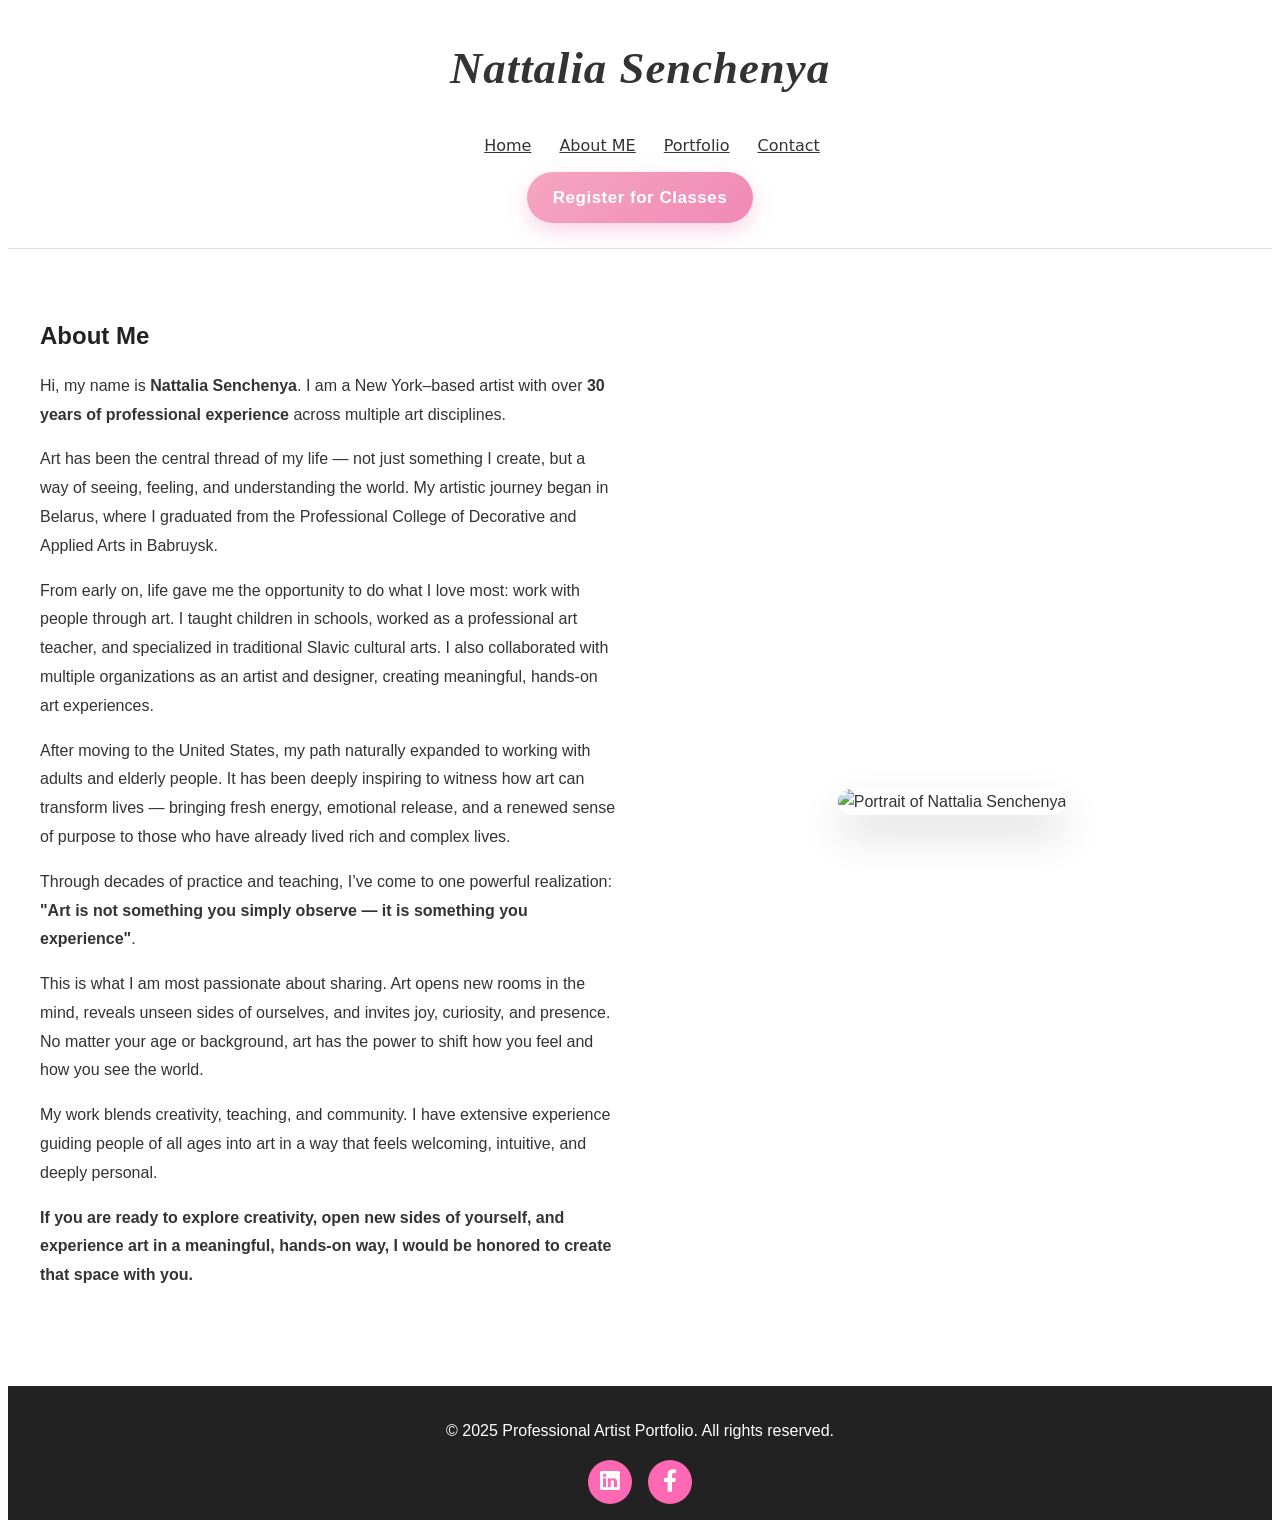
==== about.html @ 3b4bccc4 "Add files via upload" ====
<!DOCTYPE html>
<html lang="en">
<head>
  <meta charset="UTF-8" />
  <link rel="stylesheet" href="style.css">
  <link rel="stylesheet" href="https://cdnjs.cloudflare.com/ajax/libs/font-awesome/5.14.0/css/all.min.css" />
  <meta name="viewport" content="width=device-width, initial-scale=1.0" />
  <title>About | Nattalia Senchenya</title>
  <meta name="description" content="Learn more about Nattalia Senchenya, an independent artist with over 30 years of experience creating hands-on, expressive, and community-focused art experiences." />
</head>

<body>

  <!-- HEADER / NAVIGATION -->
 <header>
  <nav class="main-nav">

    <!-- Artist Name -->
    <div class="artist-name">Nattalia Senchenya</div>

    <!-- Navigation Links -->
    <ul class="nav-links">
      <li><a href="index.html">Home</a></li>
      <li><a href="about.html" aria-current="page">About ME</a></li>
      <li><a href="portfolio.html">Portfolio</a></li>
      <li><a href="contact.html">Contact</a></li>
    </ul>

   <a href="services.html" class="register-btn">Register for Classes</a>

  </nav>
</header>

  <!-- MAIN CONTENT -->
  <main>

    <section class="about-section">
  <div class="about-text">
   <h1>About Me</h1>

<p>
  Hi, my name is <strong>Nattalia Senchenya</strong>. I am a New York–based artist
  with over <strong>30 years of professional experience</strong> across multiple
  art disciplines.
</p>

<p>
  Art has been the central thread of my life — not just something I create, but
  a way of seeing, feeling, and understanding the world. My artistic journey
  began in Belarus, where I graduated from the Professional College of
  Decorative and Applied Arts in Babruysk.
</p>

<p>
  From early on, life gave me the opportunity to do what I love most: work with
  people through art. I taught children in schools, worked as a professional art
  teacher, and specialized in traditional Slavic cultural arts. I also collaborated
  with multiple organizations as an artist and designer, creating meaningful,
  hands-on art experiences.
</p>

<p>
  After moving to the United States, my path naturally expanded to working with
  adults and elderly people. It has been deeply inspiring to witness how art can
  transform lives — bringing fresh energy, emotional release, and a renewed sense
  of purpose to those who have already lived rich and complex lives.
</p>

<p>
  Through decades of practice and teaching, I’ve come to one powerful realization:
  <strong>"Art is not something you simply observe — it is something you experience"</strong>.
</p>

<p>
  This is what I am most passionate about sharing. Art opens new rooms in the mind,
  reveals unseen sides of ourselves, and invites joy, curiosity, and presence.
  No matter your age or background, art has the power to shift how you feel and
  how you see the world.
</p>

<p>
  My work blends creativity, teaching, and community. I have extensive experience
  guiding people of all ages into art in a way that feels welcoming, intuitive,
  and deeply personal.
</p>

<p>
  <strong>
    If you are ready to explore creativity, open new sides of yourself, and
    experience art in a meaningful, hands-on way, I would be honored to create
    that space with you.
  </strong>
</p>

  </div>

  <div class="about-image">
    <img
      src="/home/yauhenih/Documents/iCloud Photos/IMG_0111.JPEG"
      alt="Portrait of Nattalia Senchenya"
    />
  </div>
</section>
  </main>

  <!-- FOOTER -->
  <footer>
         <p>&copy; 2025 Professional Artist Portfolio. All rights reserved.</p>
        <div class="social-links">
            <a href="https://www.linkedin.com/in/YOUR_LINKEDIN" target="_blank"><i class="fab fa-linkedin"></i></a>
            
            <a href="https://www.facebook.com/YOUR_FACEBOOK" target="_blank"><i class="fab fa-facebook-f"></i></a>
        </div>
    </footer>

</body>
</html>
---- style.css ----
* Reset and base styles */
* { box-sizing: border-box; margin: 0; padding: 0; }
body { font-family: 'Helvetica Neue', Arial, sans-serif; line-height: 1.6; background-color: #fff; color: #333; }

/* Vibrant Accent Colors */
.accent-1 { background-color: #fffae6; } /* Soft yellow */
.accent-2 { background-color: #e6f7ff; } /* Soft blue */
.accent-3 { background-color: #ffe6f0; } /* Soft pink */

/* Sections */
main section { padding: 3rem 1rem; max-width: 1000px; margin: auto; border-radius: 12px; margin-bottom: 2rem; transition: transform 0.3s, box-shadow 0.3s; }
main section:hover { transform: translateY(-5px); box-shadow: 0 10px 20px rgba(252, 1, 185, 0.15); }
main h1, main h2, main h3 { margin-bottom: 1rem; color: #222; font-weight: 700; }
main p { margin-bottom: 1rem; line-height: 1.8; }
ul { margin-left: 1.5rem; margin-bottom: 1rem; }


/* Slideshow */
.slideshow-container { position: relative; max-width: 100%; margin: 1rem 0; overflow: hidden; border-radius: 10px; box-shadow: 0 5px 15px rgba(234, 112, 155, 0.2); }
.slide { display: none; width: 100%; transition: opacity 0.5s ease-in-out; }
.slide img { width: 100%; height: auto; display: block; border-radius: 10px; }

/* Navigation buttons */
.prev, .next { cursor: pointer; position: absolute; top: 50%; width: auto; margin-top: -25px; padding: 10px; color: #fff; font-weight: bold; font-size: 20px; border-radius: 50%; background-color: rgba(0,0,0,0.5); user-select: none; transition: 0.3s; }
.prev:hover, .next:hover { background-color: rgba(0,0,0,0.8); }
.prev { left: 10px; } .next { right: 10px; }

/* Footer */
footer { text-align: center; padding: 1rem; background-color: #222; color: #fff; margin-top: 2rem; }

/* Responsive */
@media (max-width: 768px) {
  header nav { flex-direction: column; gap: 1rem; }
  .resume-btn { margin-top: 0.5rem; }
  main section { padding: 2rem 1rem; }
}


/* Social Media Labels at bottom */
/* Social links container – stays in layout (no floating) */
.social-links {
  display: flex;
  justify-content: center;
  align-items: center;
  gap: 1rem;
  margin-top: 1rem;
}

/* Individual logo buttons */
.social-links a {
  background-color: #ff69b4; /* vibrant pink */
  color: white;
  width: 44px;
  height: 44px;
  border-radius: 50%;
  display: flex;
  align-items: center;
  justify-content: center;
  text-decoration: none;
  font-size: 1.4rem;
  transition: transform 0.3s ease, box-shadow 0.3s ease;
}

/* Hover effect */
.social-links a:hover {
  transform: translateY(-3px);
  box-shadow: 0 5px 12px rgba(255, 105, 180, 0.4);
}



.section-title {
  text-align: center;
  font-family: system-ui, sans-serif;
}

/* NAV CONTAINER */
.main-nav {
    display: flex;
    flex-direction: column;
    align-items: center;
    padding: 25px 20px;
    background-color: #fff;
    border-bottom: 1px solid #e0e0e0;
}

/* ARTIST NAME */
.artist-name {
    font-family: 'Playfair Display', 'Georgia', serif;
    font-size: 2.8rem;
    font-weight: 700;
    font-style: italic;
    letter-spacing: 1px;
    margin-bottom: 12px;
    text-align: center;
}

/* NAV LINKS */
.nav-links {
    list-style: none;
    display: flex;
    gap: 28px;
    margin-bottom: 14px;
    padding: 0;
}

.nav-links li a {
    font-family: system-ui, sans-serif;
    font-size: 1rem;
    font-weight: 500;
    color: #333;
    position: relative;
}

/* SUBTLE ARTISTIC HOVER */
.nav-links li a::after {
    content: "";
    position: absolute;
    width: 0;
    height: 1px;
    background: #000;
    left: 0;
    bottom: -4px;
    transition: width 0.3s ease;
}

.nav-links li a:hover::after {
    width: 100%;
}



/* MOBILE FRIENDLY */
@media (max-width: 768px) {
    .artist-name {
        font-size: 2.2rem;
    }

    .nav-links {
        flex-wrap: wrap;
        justify-content: center;
        gap: 16px;
    }
}

.resume-btn {
    align-items: center;
    justify-content: center;
    background: linear-gradient(135deg, #e88bdc, #f985d0);
    color: #ffffff;
    font-family: "Poppins", "Montserrat", sans-serif;
    font-size: 17px;
    font-weight: 600;
    letter-spacing: 0.5px;

    padding: 12px 26px;
    border-radius: 999px; /* oval shape */
    text-decoration: none;

    display: inline-flex;
    align-items: center;
    justify-content: center;

    box-shadow: 0 8px 20px rgba(240, 138, 180, 0.35);
    transition: all 0.3s ease;
}

/* Hover effect */
.resume-btn:hover {
    background: linear-gradient(135deg, #2f20d3, #e96629);
    transform: translateY(-2px);
    box-shadow: 0 12px 26px rgba(240, 138, 180, 0.45);
}

/* Active (click) */
.resume-btn:active {
    transform: translateY(0);
    box-shadow: 0 6px 14px rgba(240, 138, 180, 0.35);
}


.register-btn {
    background: linear-gradient(135deg, #f6a6c1, #f08ab4);
    color: #ffffff;
    font-family: "Poppins", "Montserrat", sans-serif;
    font-size: 17px;
    font-weight: 600;
    letter-spacing: 0.5px;

    padding: 12px 26px;
    border-radius: 999px; /* oval shape */
    text-decoration: none;

    display: inline-flex;
    align-items: center;
    justify-content: center;

    box-shadow: 0 8px 20px rgba(240, 138, 180, 0.35);
    transition: all 0.3s ease;
}

/* Hover effect */
.register-btn:hover {
    background: linear-gradient(135deg, #f08ab4, #ea6ea4);
    transform: translateY(-2px);
    box-shadow: 0 12px 26px rgba(240, 138, 180, 0.45);
}

/* Active (click) */
.register-btn:active {
    transform: translateY(0);
    box-shadow: 0 6px 14px rgba(240, 138, 180, 0.35);
}


.about-section {
  display: flex;
  align-items: center;
  gap: 3rem;
  max-width: 1200px;
  margin: 0 auto;
  padding: 3rem 2rem;
}

.about-text {
  flex: 1;
}

.about-image {
  flex: 1;
  display: flex;
  justify-content: center;
}

.about-image img {
  max-width: 100%;
  height: auto;
  border-radius: 20px;
  box-shadow: 0 20px 40px rgba(0, 0, 0, 0.15);
}


/* Image Gallery */
.gallery {
  display: grid;
  grid-template-columns: repeat(auto-fit, minmax(220px, 1fr));
  gap: 1rem;
  margin: 2rem 0;
}

/* Gallery images */
.gallery img {
  width: 100%;
  height: 250px;
  object-fit: cover;
  border-radius: 12px;
  transition: transform 0.3s ease, box-shadow 0.3s ease;
  cursor: pointer;
}

/* Hover effect */
.gallery img:hover {
  transform: scale(1.03);
  box-shadow: 0 8px 20px rgba(0, 0, 0, 0.2);
}

/* Fullscreen overlay */
.image-overlay {
  position: fixed;
  top: 0;
  left: 0;
  width: 100vw;
  height: 100vh;
  background: rgba(0, 0, 0, 0.9);
  display: flex;
  justify-content: center;
  align-items: center;
  z-index: 9999;
  cursor: zoom-out;
}

/* Fullscreen image */
.image-overlay img {
  max-width: 95%;
  max-height: 95%;
  object-fit: contain;
}

.image-overlay img {
  animation: zoomIn 0.3s ease;
}

@keyframes zoomIn {
  from {
    transform: scale(0.8);
    opacity: 0;
  }
  to {
    transform: scale(1);
    opacity: 1;
  }
}
/* Close button */
.image-close {
  position: absolute;
  top: 20px;
  right: 25px;
  font-size: 32px;
  color: white;
  cursor: pointer;
  font-weight: bold;
  user-select: none;
}

.image-close:hover {
  opacity: 0.7;
}



.section-p{
  font-family: "Playfair Display", serif;
  font-size: 1.15rem;
  line-height: 1.8;
  color: #2a2a2a;
  text-align: center;

  text-shadow: 0.6px 0.6px 1px rgba(0, 0, 0, 0.12);
} 

.section_paragraph {
  max-width: 820px;
  margin: 60px auto;
  padding: 10px 20px;

  font-family: "Playfair Display", serif;
  font-size: 1.15rem;
  line-height: 1.8;

  color: #2a2a2a;
  text-align: center;

  text-shadow: 0.6px 0.6px 1px rgba(0, 0, 0, 0.12);
}

.art-list {
  list-style: none;
  padding: 0;
  margin: 40px auto;
  max-width: 700px;

  font-family: "Playfair Display", "Georgia", serif;
  font-size: 1.1rem;
  line-height: 1.8;
  color: #2c2b2c;
}

.art-list li {
  position: relative;
  padding-left: 28px;
  margin-bottom: 18px;

  text-shadow: 0.6px 0.6px 1px rgba(242, 134, 195, 0.12);
}

/* Elegant dot */
.art-list li::before {
  content: "•";
  position: absolute;
  left: 0;
  top: 0.1em;

  font-size: 1.6rem;
  line-height: 1;
  color: #f088c8; /* soft artistic gold */
  
}
fieldset {
  border: 2px solid #ff69b4; /* pink border */
  border-radius: 12px;       /* rounded corners */
  padding: 20px;             /* space inside the box */
  max-width: 500px;          /* limit width */
  margin: 20px auto;         /* center horizontally with top/bottom margin */
  background-color: #fff0f5; /* soft background color */
  box-shadow: 0 4px 10px rgba(0,0,0,0.1); /* subtle shadow */
  font-family: 'Arial', sans-serif; /* modern readable font */
}

legend {
  font-size: 1.5em;
  font-weight: bold;
  color: #ff1493; /* dark pink */
  padding: 0 10px;
}
textarea {
  width: 80%;       /* full width of container */
  height: 200px;     /* taller box */
  padding: 10px;     /* nice spacing inside */
  font-size: 16px;   /* readable text */
  border-radius: 8px;
  border: 1px solid #ccc;
  resize: vertical;  /* allow user to resize vertically only */
}
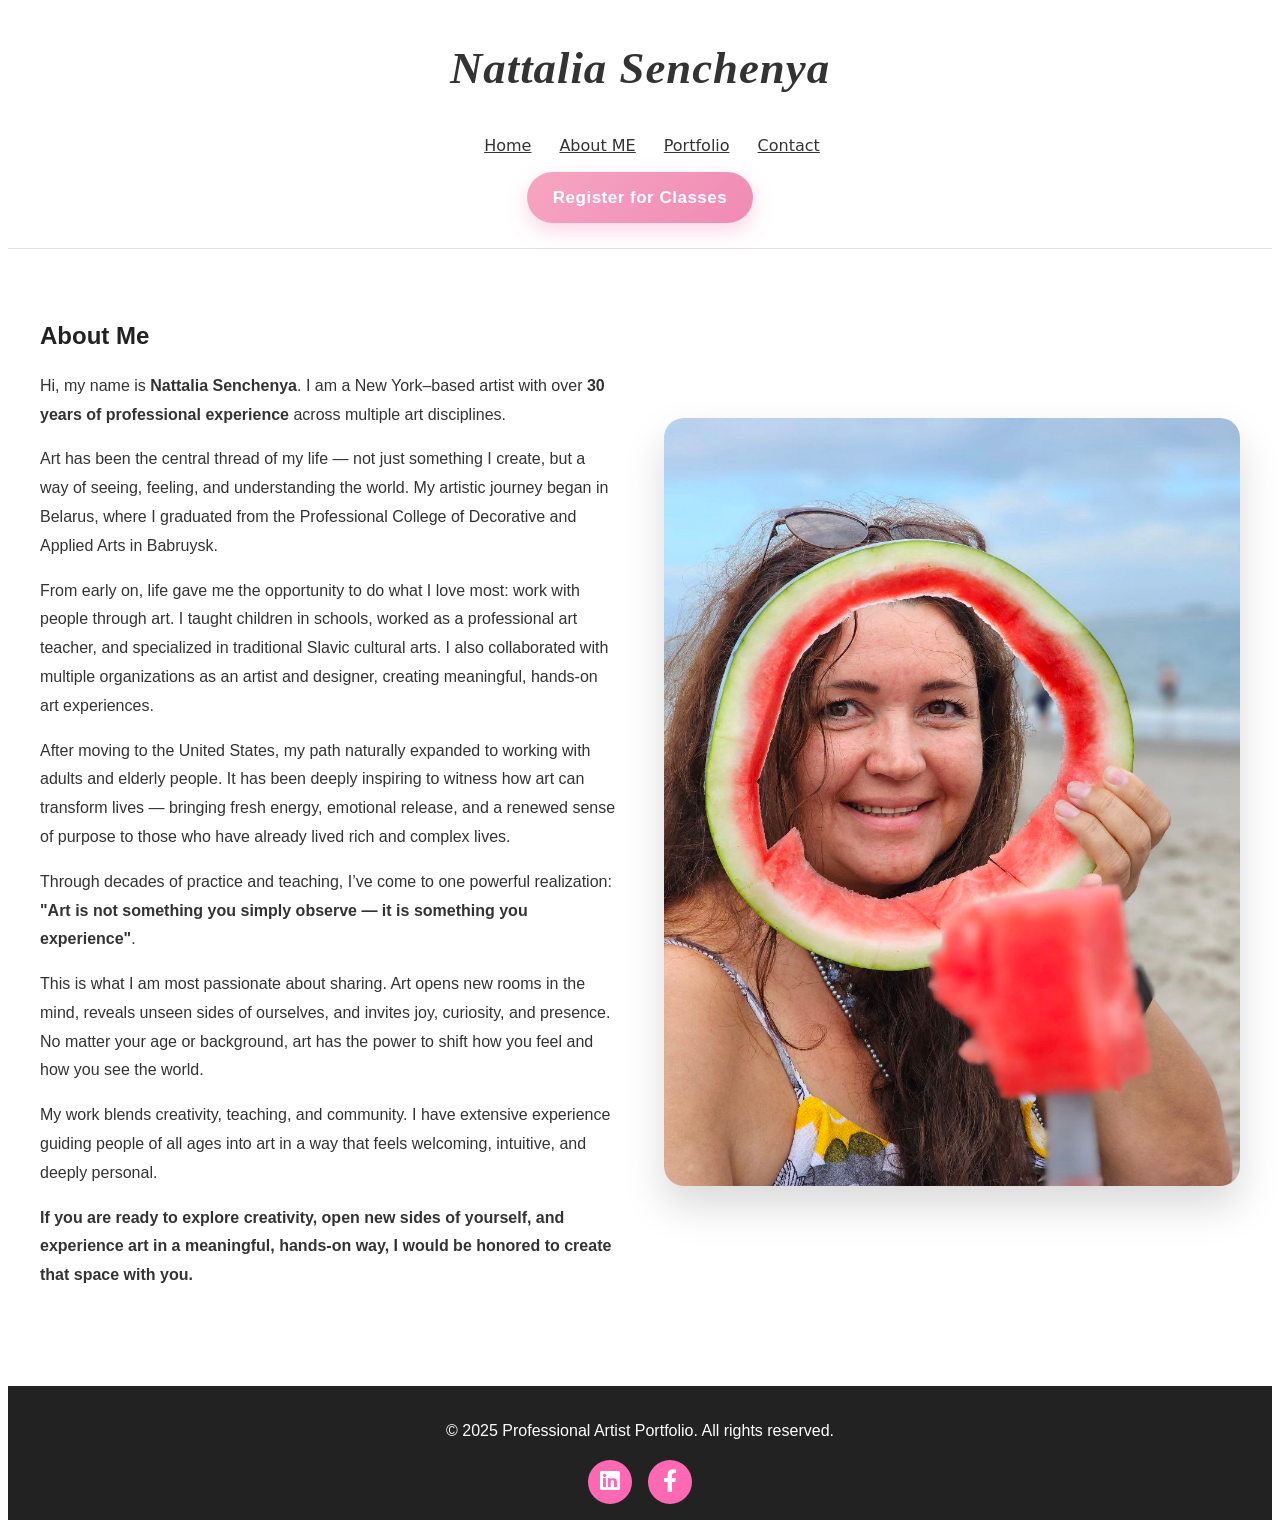
==== commit 98cb449f: "Update image source path in about.html" ====
--- a/about.html
+++ b/about.html
@@ -96,7 +96,7 @@
 
   <div class="about-image">
     <img
-      src="/home/yauhenih/Documents/iCloud Photos/IMG_0111.JPEG"
+      src="IMG_0111.JPEG"
       alt="Portrait of Nattalia Senchenya"
     />
   </div>
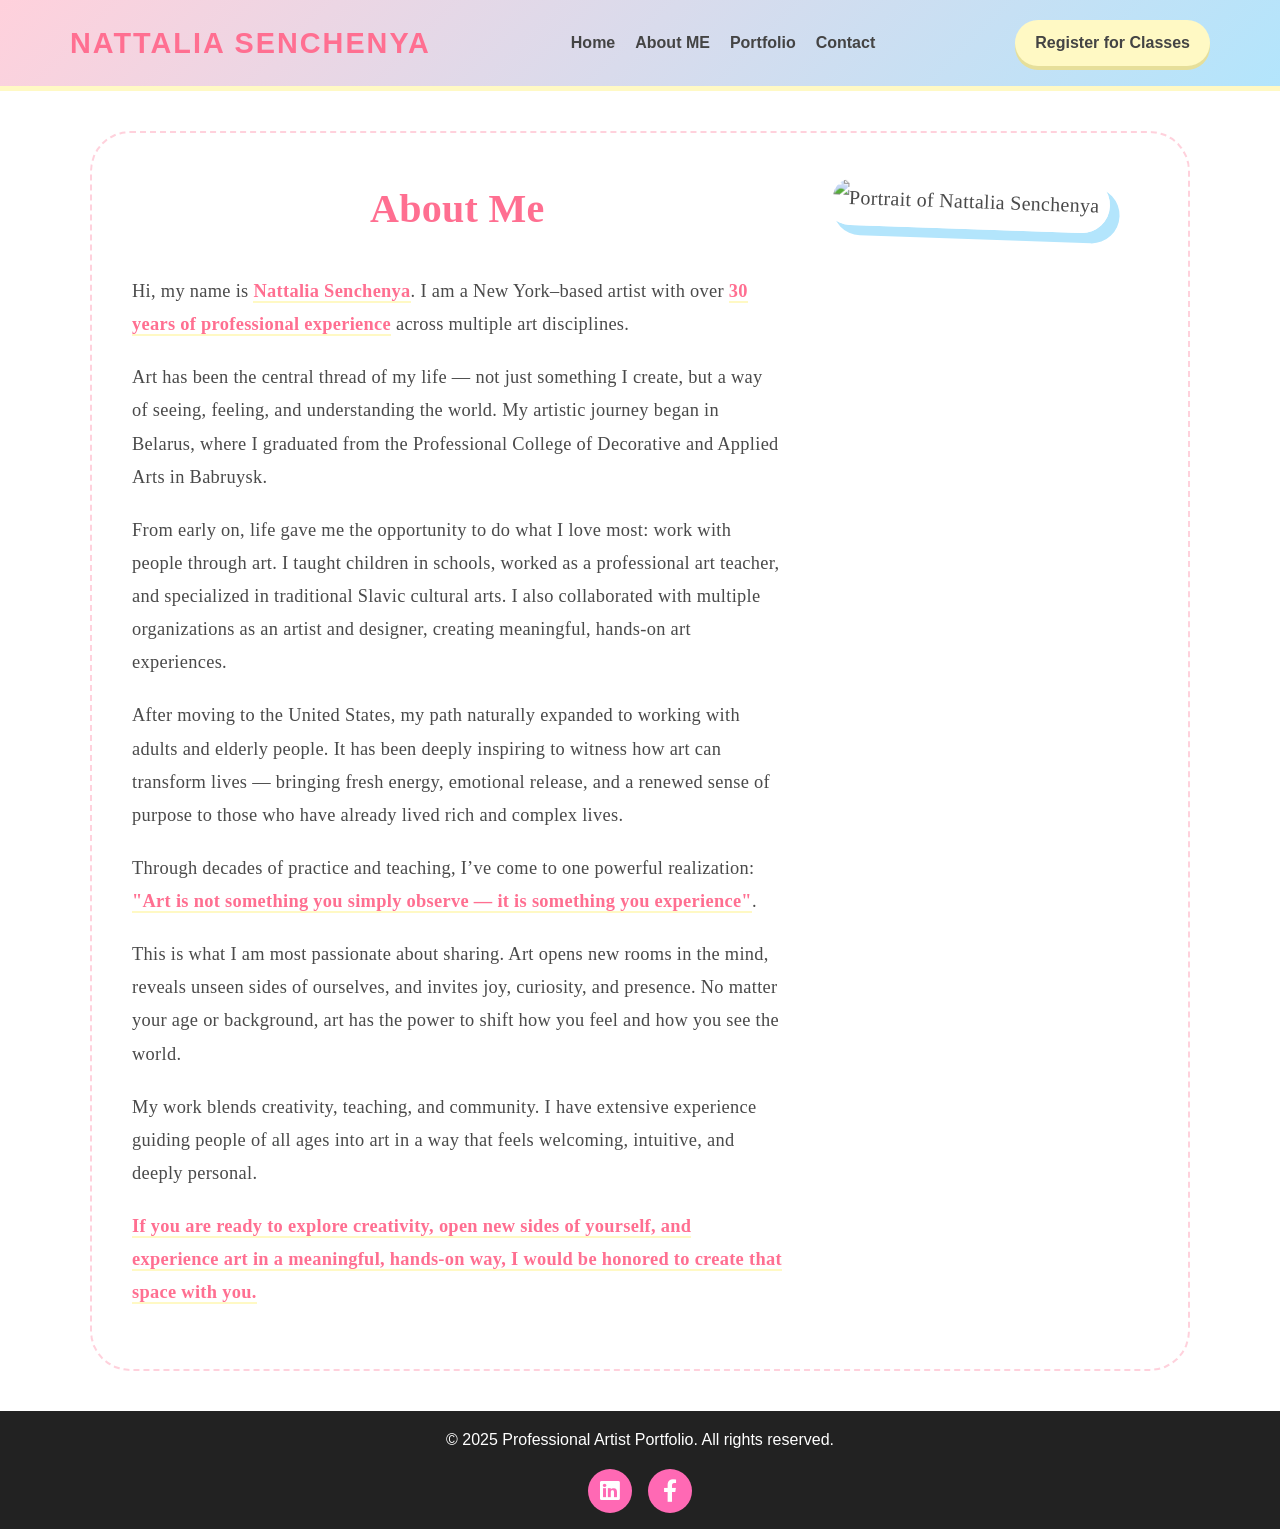
==== commit 0cc87a69: "Refactor About Me section in about.html" ====
--- a/about.html
+++ b/about.html
@@ -34,73 +34,77 @@
   <!-- MAIN CONTENT -->
   <main>
 
-    <section class="about-section">
-  <div class="about-text">
-   <h1>About Me</h1>
+<div class="section_paragraph about-container">
+    <div class="about-text">
+   <h1 class="section-title">About Me</h1>
 
-<p>
+ <p>
   Hi, my name is <strong>Nattalia Senchenya</strong>. I am a New York–based artist
   with over <strong>30 years of professional experience</strong> across multiple
   art disciplines.
-</p>
+ </p>
 
-<p>
+ <p>
   Art has been the central thread of my life — not just something I create, but
   a way of seeing, feeling, and understanding the world. My artistic journey
   began in Belarus, where I graduated from the Professional College of
   Decorative and Applied Arts in Babruysk.
-</p>
+ </p>
 
-<p>
+ <p>
   From early on, life gave me the opportunity to do what I love most: work with
   people through art. I taught children in schools, worked as a professional art
   teacher, and specialized in traditional Slavic cultural arts. I also collaborated
   with multiple organizations as an artist and designer, creating meaningful,
   hands-on art experiences.
-</p>
+ </p>
 
-<p>
+ <p>
   After moving to the United States, my path naturally expanded to working with
   adults and elderly people. It has been deeply inspiring to witness how art can
   transform lives — bringing fresh energy, emotional release, and a renewed sense
   of purpose to those who have already lived rich and complex lives.
-</p>
+ </p>
 
-<p>
+ <p>
   Through decades of practice and teaching, I’ve come to one powerful realization:
   <strong>"Art is not something you simply observe — it is something you experience"</strong>.
-</p>
+ </p>
 
-<p>
+ <p>
   This is what I am most passionate about sharing. Art opens new rooms in the mind,
   reveals unseen sides of ourselves, and invites joy, curiosity, and presence.
   No matter your age or background, art has the power to shift how you feel and
   how you see the world.
-</p>
+ </p>
 
-<p>
+ <p>
   My work blends creativity, teaching, and community. I have extensive experience
   guiding people of all ages into art in a way that feels welcoming, intuitive,
   and deeply personal.
-</p>
+ </p>
 
-<p>
+ <p>
   <strong>
     If you are ready to explore creativity, open new sides of yourself, and
     experience art in a meaningful, hands-on way, I would be honored to create
     that space with you.
   </strong>
-</p>
+ </p>
 
+</div>
+
+   
+      <div class="about-image-wrapper">
+       <img
+      src="/home/yauhenih/Documents/iCloud Photos/IMG_0111.JPEG"
+      alt="Portrait of Nattalia Senchenya"
+        />
+      </div>
   </div>
+  
 
-  <div class="about-image">
-    <img
-      src="IMG_0111.JPEG"
-      alt="Portrait of Nattalia Senchenya"
-    />
-  </div>
-</section>
+
   </main>
 
   <!-- FOOTER -->
@@ -115,3 +119,4 @@
 
 </body>
 </html>
+
--- a/style.css
+++ b/style.css
@@ -1,41 +1,224 @@
-* Reset and base styles */
-* { box-sizing: border-box; margin: 0; padding: 0; }
-body { font-family: 'Helvetica Neue', Arial, sans-serif; line-height: 1.6; background-color: #fff; color: #333; }
-
-/* Vibrant Accent Colors */
-.accent-1 { background-color: #fffae6; } /* Soft yellow */
-.accent-2 { background-color: #e6f7ff; } /* Soft blue */
-.accent-3 { background-color: #ffe6f0; } /* Soft pink */
-
-/* Sections */
-main section { padding: 3rem 1rem; max-width: 1000px; margin: auto; border-radius: 12px; margin-bottom: 2rem; transition: transform 0.3s, box-shadow 0.3s; }
-main section:hover { transform: translateY(-5px); box-shadow: 0 10px 20px rgba(252, 1, 185, 0.15); }
-main h1, main h2, main h3 { margin-bottom: 1rem; color: #222; font-weight: 700; }
-main p { margin-bottom: 1rem; line-height: 1.8; }
-ul { margin-left: 1.5rem; margin-bottom: 1rem; }
-
-
-/* Slideshow */
-.slideshow-container { position: relative; max-width: 100%; margin: 1rem 0; overflow: hidden; border-radius: 10px; box-shadow: 0 5px 15px rgba(234, 112, 155, 0.2); }
-.slide { display: none; width: 100%; transition: opacity 0.5s ease-in-out; }
-.slide img { width: 100%; height: auto; display: block; border-radius: 10px; }
-
-/* Navigation buttons */
-.prev, .next { cursor: pointer; position: absolute; top: 50%; width: auto; margin-top: -25px; padding: 10px; color: #fff; font-weight: bold; font-size: 20px; border-radius: 50%; background-color: rgba(0,0,0,0.5); user-select: none; transition: 0.3s; }
-.prev:hover, .next:hover { background-color: rgba(0,0,0,0.8); }
-.prev { left: 10px; } .next { right: 10px; }
-
-/* Footer */
-footer { text-align: center; padding: 1rem; background-color: #222; color: #fff; margin-top: 2rem; }
-
-/* Responsive */
+:root {
+  --pink: #FFD1DC;
+  --blue: #B3E5FC;
+  --yellow: #FFF9C4;
+  --accent-dark: #FF6F91;
+  --text-color: #444;
+  --white: #ffffff;
+}
+
+* {
+  box-sizing: border-box;
+  margin: 0;
+  padding: 0;
+}
+
+body {
+  font-family: 'Segoe UI', Tahoma, Geneva, Verdana, sans-serif;
+  line-height: 1.6;
+  color: var(--text-color);
+  background-color: var(--white);
+  overflow-x: hidden;
+}
+
+/* HEADER & NAVIGATION */
+header {
+  background: linear-gradient(135deg, var(--pink), var(--blue));
+  padding: 20px 0;
+  border-bottom: 5px solid var(--yellow);
+  position: sticky;
+  top: 0;
+  z-index: 1000;
+}
+
+.main-nav {
+  display: flex;
+  justify-content: space-around;
+  align-items: center;
+  flex-wrap: wrap;
+}
+
+.artist-name {
+  font-size: 1.8rem;
+  font-weight: bold;
+  color: var(--accent-dark);
+  text-transform: uppercase;
+  letter-spacing: 2px;
+}
+
+.nav-links {
+  list-style: none;
+  display: flex;
+  gap: 20px;
+}
+
+.nav-links a {
+  text-decoration: none;
+  color: var(--text-color);
+  font-weight: 600;
+  transition: 0.3s;
+}
+
+.nav-links a:hover {
+  color: var(--accent-dark);
+}
+
+.register-btn {
+  background-color: var(--yellow);
+  padding: 10px 20px;
+  border-radius: 25px;
+  text-decoration: none;
+  color: var(--text-color);
+  font-weight: bold;
+  box-shadow: 0 4px 0px #e6df9a;
+  transition: 0.2s;
+}
+
+.register-btn:hover {
+  transform: translateY(-2px);
+}
+
+/* SECTION STYLING */
+section {
+  padding: 60px 20px;
+  max-width: 1200px;
+  margin: 0 auto;
+}
+
+.section-title {
+  text-align: center;
+  font-size: 2.5rem;
+  margin-bottom: 30px;
+  color: var(--accent-dark);
+  position: relative;
+}
+
+.section_paragraph {
+  max-width: 850px;
+  margin: 0 auto 30px auto;
+  text-align: center;
+  
+  /* Artistic Typography */
+  font-family: 'Solway', serif; /* A soft, elegant serif font */
+  font-size: 1.25rem;
+  line-height: 1.8;
+  color: #4a4a4a;
+  letter-spacing: 0.3px;
+  
+  /* Visual Elegance */
+  padding: 25px;
+  background: rgba(255, 255, 255, 0.4); /* Glass-like transparency */
+  backdrop-filter: blur(5px);
+  border-radius: 30px;
+  border: 2px dashed rgba(255, 111, 145, 0.2); /* Soft pink dashed border */
+  
+  /* Subtle Animation */
+  transition: all 0.4s ease-in-out;
+}
+
+/* Make strong tags (years of experience) pop with color */
+.section_paragraph strong {
+  color: var(--accent-dark);
+  font-weight: 700;
+  border-bottom: 2px solid var(--yellow);
+}
+
+/* Hover effect for a playful artistic touch */
+.section_paragraph:hover {
+  background: rgba(255, 255, 255, 0.8);
+  transform: translateY(-5px);
+  box-shadow: 0 10px 30px rgba(0,0,0,0.05);
+  border-style: solid; /* Change dash to solid on hover */
+}
+
+/* Mobile Adjustment */
 @media (max-width: 768px) {
-  header nav { flex-direction: column; gap: 1rem; }
-  .resume-btn { margin-top: 0.5rem; }
-  main section { padding: 2rem 1rem; }
-}
-
-
+  .section_paragraph {
+    font-size: 1.1rem;
+    padding: 15px;
+    width: 90%;
+  }
+}
+
+/* BACKGROUND ACCENTS */
+.accent-1 { background-color: var(--blue); border-radius: 50px 0 50px 0; }
+.accent-2 { background-color: var(--pink); border-radius: 0 50px 0 50px; }
+.accent-3 { background-color: var(--yellow); }
+
+/* PHOTO GALLERY (The "Line Order" Grid) */
+.gallery {
+  display: flex;
+  flex-wrap: wrap;
+  justify-content: center;
+  gap: 15px;
+  padding: 20px 0;
+}
+
+.gallery img {
+  width: 250px;
+  height: 250px;
+  object-fit: cover;
+  border-radius: 15px;
+  border: 5px solid white;
+  box-shadow: 0 8px 15px rgba(0,0,0,0.1);
+  cursor: pointer;
+  transition: transform 0.3s cubic-bezier(0.175, 0.885, 0.32, 1.275);
+}
+
+.gallery img:hover {
+  transform: scale(1.08) rotate(2deg);
+  border-color: var(--accent-dark);
+}
+
+/* LIGHTBOX MODAL (JavaScript Interactive Part) */
+.modal {
+  display: none;
+  position: fixed;
+  z-index: 2000;
+  top: 0; left: 0;
+  width: 100%; height: 100%;
+  background-color: rgba(0,0,0,0.9);
+  align-items: center;
+  justify-content: center;
+}
+
+.modal-content {
+  max-width: 90%;
+  max-height: 80%;
+  border: 10px solid white;
+  border-radius: 10px;
+}
+
+.close-modal {
+  position: absolute;
+  top: 20px; right: 30px;
+  color: white;
+  font-size: 50px;
+  cursor: pointer;
+}
+
+/* BUTTONS */
+.resume-btn {
+  display: inline-block;
+  padding: 15px 30px;
+  background-color: var(--accent-dark);
+  color: white;
+  text-decoration: none;
+  border-radius: 30px;
+  font-weight: bold;
+  margin-top: 20px;
+}
+
+.resume-btn:hover {
+  transform: translateY(-2px);
+}
+
+/* MOBILE RESPONSIVENESS */
+@media (max-width: 768px) {
+  .main-nav { flex-direction: column; gap: 15px; }
+  .gallery img { width: 45%; height: 180px; } /* Two images per line on mobile */
+  .section-title { font-size: 1.8rem; }
+}
 /* Social Media Labels at bottom */
 /* Social links container – stays in layout (no floating) */
 .social-links {
@@ -67,337 +250,256 @@
   box-shadow: 0 5px 12px rgba(255, 105, 180, 0.4);
 }
 
-
-
-.section-title {
-  text-align: center;
-  font-family: system-ui, sans-serif;
-}
-
-/* NAV CONTAINER */
-.main-nav {
-    display: flex;
-    flex-direction: column;
-    align-items: center;
-    padding: 25px 20px;
-    background-color: #fff;
-    border-bottom: 1px solid #e0e0e0;
-}
-
-/* ARTIST NAME */
-.artist-name {
-    font-family: 'Playfair Display', 'Georgia', serif;
-    font-size: 2.8rem;
-    font-weight: 700;
-    font-style: italic;
-    letter-spacing: 1px;
-    margin-bottom: 12px;
-    text-align: center;
-}
-
-/* NAV LINKS */
-.nav-links {
-    list-style: none;
-    display: flex;
-    gap: 28px;
-    margin-bottom: 14px;
-    padding: 0;
-}
-
-.nav-links li a {
-    font-family: system-ui, sans-serif;
+footer { text-align: center; padding: 1rem; background-color: #222; color: #fff; margin-top: 2rem; }
+
+.art-list {
+  list-style: none; /* Removes default dots */
+  max-width: 800px;
+  margin: 20px auto;
+  padding: 0 20px;
+  text-align: left; /* Better for reading lists */
+}
+
+.art-list li {
+  background: white;
+  margin-bottom: 12px;
+  padding: 15px 20px 15px 50px;
+  border-radius: 15px;
+  position: relative;
+  font-size: 1.1rem;
+  font-weight: 500;
+  color: #555;
+  transition: all 0.3s ease;
+  box-shadow: 2px 4px 10px rgba(0, 0, 0, 0.05);
+  border-left: 8px solid var(--blue); /* Vertical stripe */
+}
+
+/* Creating Colorful Markers using "Before" elements */
+.art-list li::before {
+  content: '🎨'; /* Artistic icon as a bullet point */
+  position: absolute;
+  left: 15px;
+  top: 50%;
+  transform: translateY(-50%);
+  font-size: 1.2rem;
+}
+
+/* Alternate colors for every list item to make it fun */
+.art-list li:nth-child(even) {
+  border-left-color: var(--pink);
+}
+
+.art-list li:nth-child(3n) {
+  border-left-color: var(--yellow);
+}
+
+/* Interactive Hover Effect */
+.art-list li:hover {
+  transform: translateX(10px) scale(1.02);
+  background-color: #fafafa;
+  box-shadow: 5px 8px 15px rgba(0, 0, 0, 0.1);
+  color: var(--accent-dark);
+}
+
+/* Mobile Adjustment for lists */
+@media (max-width: 600px) {
+  .art-list li {
     font-size: 1rem;
-    font-weight: 500;
-    color: #333;
-    position: relative;
-}
-
-/* SUBTLE ARTISTIC HOVER */
-.nav-links li a::after {
-    content: "";
-    position: absolute;
-    width: 0;
-    height: 1px;
-    background: #000;
-    left: 0;
-    bottom: -4px;
-    transition: width 0.3s ease;
-}
-
-.nav-links li a:hover::after {
-    width: 100%;
-}
-
-
-
-/* MOBILE FRIENDLY */
-@media (max-width: 768px) {
-    .artist-name {
-        font-size: 2.2rem;
-    }
-
-    .nav-links {
-        flex-wrap: wrap;
-        justify-content: center;
-        gap: 16px;
-    }
-}
-
-.resume-btn {
-    align-items: center;
-    justify-content: center;
-    background: linear-gradient(135deg, #e88bdc, #f985d0);
-    color: #ffffff;
-    font-family: "Poppins", "Montserrat", sans-serif;
-    font-size: 17px;
-    font-weight: 600;
-    letter-spacing: 0.5px;
-
-    padding: 12px 26px;
-    border-radius: 999px; /* oval shape */
-    text-decoration: none;
-
-    display: inline-flex;
-    align-items: center;
-    justify-content: center;
-
-    box-shadow: 0 8px 20px rgba(240, 138, 180, 0.35);
-    transition: all 0.3s ease;
-}
-
-/* Hover effect */
-.resume-btn:hover {
-    background: linear-gradient(135deg, #2f20d3, #e96629);
-    transform: translateY(-2px);
-    box-shadow: 0 12px 26px rgba(240, 138, 180, 0.45);
-}
-
-/* Active (click) */
-.resume-btn:active {
-    transform: translateY(0);
-    box-shadow: 0 6px 14px rgba(240, 138, 180, 0.35);
-}
-
-
-.register-btn {
-    background: linear-gradient(135deg, #f6a6c1, #f08ab4);
-    color: #ffffff;
-    font-family: "Poppins", "Montserrat", sans-serif;
-    font-size: 17px;
-    font-weight: 600;
-    letter-spacing: 0.5px;
-
-    padding: 12px 26px;
-    border-radius: 999px; /* oval shape */
-    text-decoration: none;
-
-    display: inline-flex;
-    align-items: center;
-    justify-content: center;
-
-    box-shadow: 0 8px 20px rgba(240, 138, 180, 0.35);
-    transition: all 0.3s ease;
-}
-
-/* Hover effect */
-.register-btn:hover {
-    background: linear-gradient(135deg, #f08ab4, #ea6ea4);
-    transform: translateY(-2px);
-    box-shadow: 0 12px 26px rgba(240, 138, 180, 0.45);
-}
-
-/* Active (click) */
-.register-btn:active {
-    transform: translateY(0);
-    box-shadow: 0 6px 14px rgba(240, 138, 180, 0.35);
-}
-
-
-.about-section {
-  display: flex;
-  align-items: center;
-  gap: 3rem;
-  max-width: 1200px;
-  margin: 0 auto;
-  padding: 3rem 2rem;
-}
-
+    padding: 12px 15px 12px 45px;
+  }
+}
+
+
+/* Container for the Text + Image */
+.section_paragraph.about-container {
+  max-width: 1100px;
+  margin: 40px auto;
+  padding: 40px;
+  background: rgba(255, 255, 255, 0.7);
+  backdrop-filter: blur(10px);
+  border-radius: 40px;
+  border: 2px dashed var(--pink);
+  
+  /* Flexbox Layout */
+  display: flex;
+  align-items: flex-start; /* Aligns items to the top */
+  gap: 40px; /* Space between text and image */
+  text-align: left; /* Elegant left-align for long text */
+}
+
+/* Text side */
 .about-text {
-  flex: 1;
-}
-
-.about-image {
-  flex: 1;
-  display: flex;
-  justify-content: center;
-}
-
-.about-image img {
-  max-width: 100%;
-  height: auto;
-  border-radius: 20px;
-  box-shadow: 0 20px 40px rgba(0, 0, 0, 0.15);
-}
-
-
-/* Image Gallery */
-.gallery {
-  display: grid;
-  grid-template-columns: repeat(auto-fit, minmax(220px, 1fr));
-  gap: 1rem;
-  margin: 2rem 0;
-}
-
-/* Gallery images */
-.gallery img {
-  width: 100%;
-  height: 250px;
-  object-fit: cover;
-  border-radius: 12px;
-  transition: transform 0.3s ease, box-shadow 0.3s ease;
-  cursor: pointer;
-}
-
-/* Hover effect */
-.gallery img:hover {
-  transform: scale(1.03);
-  box-shadow: 0 8px 20px rgba(0, 0, 0, 0.2);
-}
-
-/* Fullscreen overlay */
-.image-overlay {
-  position: fixed;
-  top: 0;
-  left: 0;
-  width: 100vw;
-  height: 100vh;
-  background: rgba(0, 0, 0, 0.9);
-  display: flex;
-  justify-content: center;
-  align-items: center;
-  z-index: 9999;
-  cursor: zoom-out;
-}
-
-/* Fullscreen image */
-.image-overlay img {
-  max-width: 95%;
-  max-height: 95%;
-  object-fit: contain;
-}
-
-.image-overlay img {
-  animation: zoomIn 0.3s ease;
-}
-
-@keyframes zoomIn {
-  from {
-    transform: scale(0.8);
-    opacity: 0;
-  }
-  to {
-    transform: scale(1);
-    opacity: 1;
-  }
-}
-/* Close button */
-.image-close {
-  position: absolute;
-  top: 20px;
-  right: 25px;
-  font-size: 32px;
-  color: white;
-  cursor: pointer;
-  font-weight: bold;
-  user-select: none;
-}
-
-.image-close:hover {
-  opacity: 0.7;
-}
-
-
-
-.section-p{
-  font-family: "Playfair Display", serif;
+  flex: 2; /* Takes up 2 parts of space */
+}
+
+.about-text p {
+  margin-bottom: 20px;
+  font-family: 'Solway', serif;
   font-size: 1.15rem;
   line-height: 1.8;
-  color: #2a2a2a;
+}
+
+/* Image side */
+.about-image-wrapper {
+  flex: 1; /* Takes up 1 part of space */
+  position: sticky; /* Image stays visible as they read */
+  top: 100px;
+}
+
+.about-image-wrapper img {
+  width: 100%;
+  max-width: 350px;
+  height: auto;
+  border-radius: 30px;
+  border: 10px solid white;
+  box-shadow: 10px 10px 0px var(--blue); /* Fun "offset" shadow effect */
+  transform: rotate(2deg); /* Artistic slight tilt */
+  transition: transform 0.3s ease;
+}
+
+.about-image-wrapper img:hover {
+  transform: rotate(0deg) scale(1.02);
+}
+
+/* MOBILE RESPONSIVENESS */
+@media (max-width: 900px) {
+  .section_paragraph.about-container {
+    flex-direction: column; /* Stack image on top or bottom */
+    padding: 25px;
+    gap: 20px;
+  }
+
+  .about-image-wrapper {
+    order: -1; /* Moves image to the TOP on mobile */
+    position: static;
+    display: flex;
+    justify-content: center;
+    width: 100%;
+  }
+
+  .about-image-wrapper img {
+    max-width: 250px; /* Smaller on mobile */
+    transform: rotate(0deg);
+  }
+  
+  .about-text {
+    text-align: center; /* Center text on mobile for better flow */
+  }
+}
+
+/* CONTACT PAGE SPECIFIC STYLING */
+.contact-section {
+  padding: 60px 20px;
+}
+
+.contact-container {
+  max-width: 1000px;
+  margin: 0 auto;
+  display: grid;
+  grid-template-columns: 1fr 1.5fr; /* Split screen layout */
+  gap: 40px;
+  background: rgba(255, 255, 255, 0.6);
+  backdrop-filter: blur(10px);
+  padding: 40px;
+  border-radius: 40px;
+  border: 2px solid var(--pink);
+  box-shadow: 0 15px 35px rgba(0,0,0,0.05);
+}
+
+.contact-info h3 {
+  color: var(--accent-dark);
+  font-size: 2rem;
+  margin-bottom: 15px;
+}
+
+.artistic-blob {
+  font-size: 5rem;
+  margin-top: 20px;
+  filter: drop-shadow(5px 5px 0px var(--yellow));
   text-align: center;
-
-  text-shadow: 0.6px 0.6px 1px rgba(0, 0, 0, 0.12);
-} 
-
-.section_paragraph {
-  max-width: 820px;
-  margin: 60px auto;
-  padding: 10px 20px;
-
-  font-family: "Playfair Display", serif;
-  font-size: 1.15rem;
-  line-height: 1.8;
-
-  color: #2a2a2a;
-  text-align: center;
-
-  text-shadow: 0.6px 0.6px 1px rgba(0, 0, 0, 0.12);
-}
-
-.art-list {
-  list-style: none;
-  padding: 0;
-  margin: 40px auto;
-  max-width: 700px;
-
-  font-family: "Playfair Display", "Georgia", serif;
+}
+
+/* Form Elements */
+.artistic-form {
+  display: flex;
+  flex-direction: column;
+  gap: 20px;
+}
+
+.form-group {
+  display: flex;
+  flex-direction: column;
+}
+
+.form-group label {
+  font-weight: bold;
+  font-size: 0.9rem;
+  margin-bottom: 8px;
+  color: var(--text-color);
+  margin-left: 10px;
+}
+
+.form-group input, 
+.form-group textarea {
+  width: 100%;
+  padding: 15px;
+  border: 2px solid transparent;
+  border-radius: 20px;
+  background: white;
+  font-family: inherit;
+  font-size: 1rem;
+  transition: all 0.3s ease;
+  box-shadow: 0 4px 10px rgba(0,0,0,0.03);
+}
+
+/* Hover & Focus State */
+.form-group input:focus, 
+.form-group textarea:focus {
+  outline: none;
+  border-color: var(--blue);
+  box-shadow: 0 0 0 5px rgba(179, 229, 252, 0.3);
+  transform: translateY(-2px);
+}
+
+/* The Submit Button - Custom Styled */
+.submit-btn {
+  background-color: var(--accent-dark);
+  color: white;
+  border: none;
+  padding: 15px 30px;
+  border-radius: 30px;
   font-size: 1.1rem;
-  line-height: 1.8;
-  color: #2c2b2c;
-}
-
-.art-list li {
-  position: relative;
-  padding-left: 28px;
-  margin-bottom: 18px;
-
-  text-shadow: 0.6px 0.6px 1px rgba(242, 134, 195, 0.12);
-}
-
-/* Elegant dot */
-.art-list li::before {
-  content: "•";
-  position: absolute;
-  left: 0;
-  top: 0.1em;
-
-  font-size: 1.6rem;
-  line-height: 1;
-  color: #f088c8; /* soft artistic gold */
-  
-}
-fieldset {
-  border: 2px solid #ff69b4; /* pink border */
-  border-radius: 12px;       /* rounded corners */
-  padding: 20px;             /* space inside the box */
-  max-width: 500px;          /* limit width */
-  margin: 20px auto;         /* center horizontally with top/bottom margin */
-  background-color: #fff0f5; /* soft background color */
-  box-shadow: 0 4px 10px rgba(0,0,0,0.1); /* subtle shadow */
-  font-family: 'Arial', sans-serif; /* modern readable font */
-}
-
-legend {
-  font-size: 1.5em;
   font-weight: bold;
-  color: #ff1493; /* dark pink */
-  padding: 0 10px;
-}
-textarea {
-  width: 80%;       /* full width of container */
-  height: 200px;     /* taller box */
-  padding: 10px;     /* nice spacing inside */
-  font-size: 16px;   /* readable text */
-  border-radius: 8px;
-  border: 1px solid #ccc;
-  resize: vertical;  /* allow user to resize vertically only */
-}+  cursor: pointer;
+  transition: all 0.3s ease;
+  align-self: flex-start;
+  box-shadow: 0 6px 0px #d65575; /* Darker pink for 3D effect */
+}
+
+.submit-btn:hover {
+  transform: translateY(-3px);
+  box-shadow: 0 9px 0px #d65575;
+  background-color: #ff85a1;
+}
+
+.submit-btn:active {
+  transform: translateY(2px);
+  box-shadow: 0 2px 0px #d65575;
+}
+
+/* Responsive Fix for Mobile */
+@media (max-width: 850px) {
+  .contact-container {
+    grid-template-columns: 1fr; /* Stack on top of each other */
+    padding: 25px;
+  }
+  
+  .contact-info {
+    text-align: center;
+  }
+  
+  .submit-btn {
+    align-self: center; /* Center button on mobile */
+    width: 100%;
+  }
+}
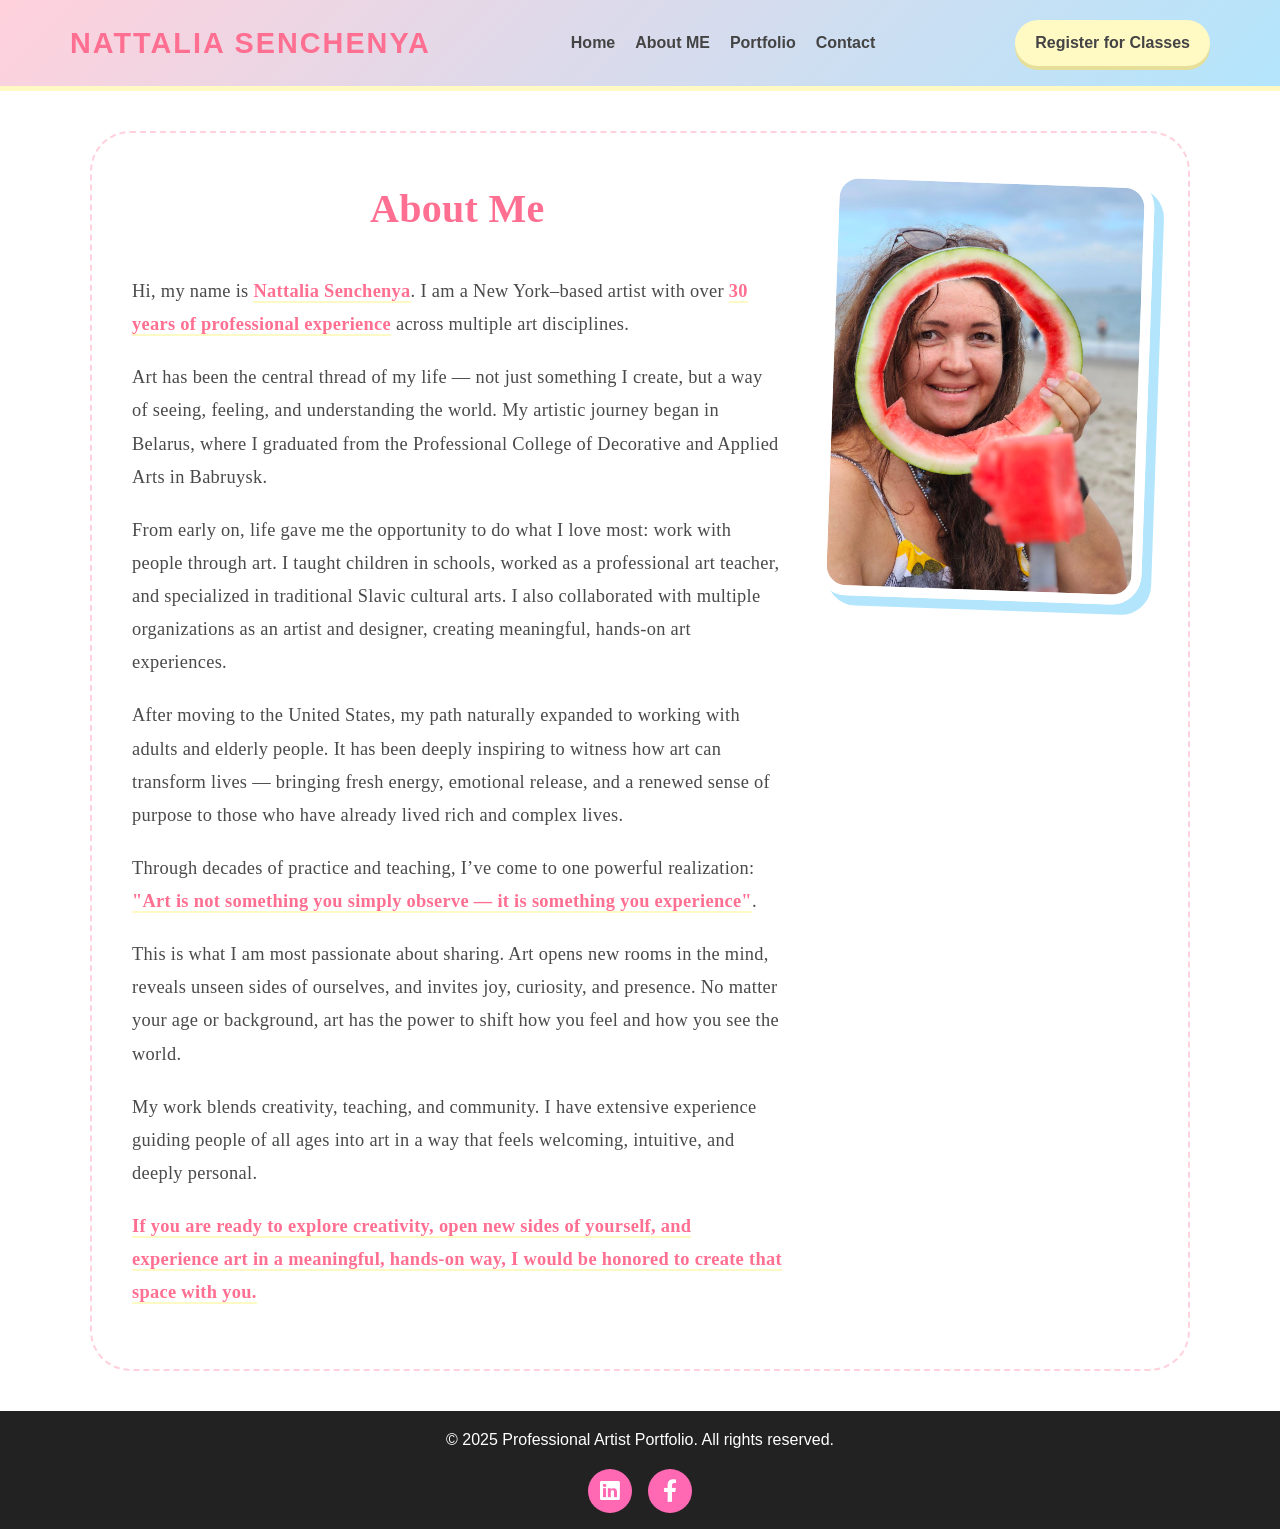
==== commit c8430e5d: "Update image source path in about.html" ====
--- a/about.html
+++ b/about.html
@@ -97,7 +97,7 @@
    
       <div class="about-image-wrapper">
        <img
-      src="/home/yauhenih/Documents/iCloud Photos/IMG_0111.JPEG"
+      src="IMG_0111.JPEG"
       alt="Portrait of Nattalia Senchenya"
         />
       </div>
